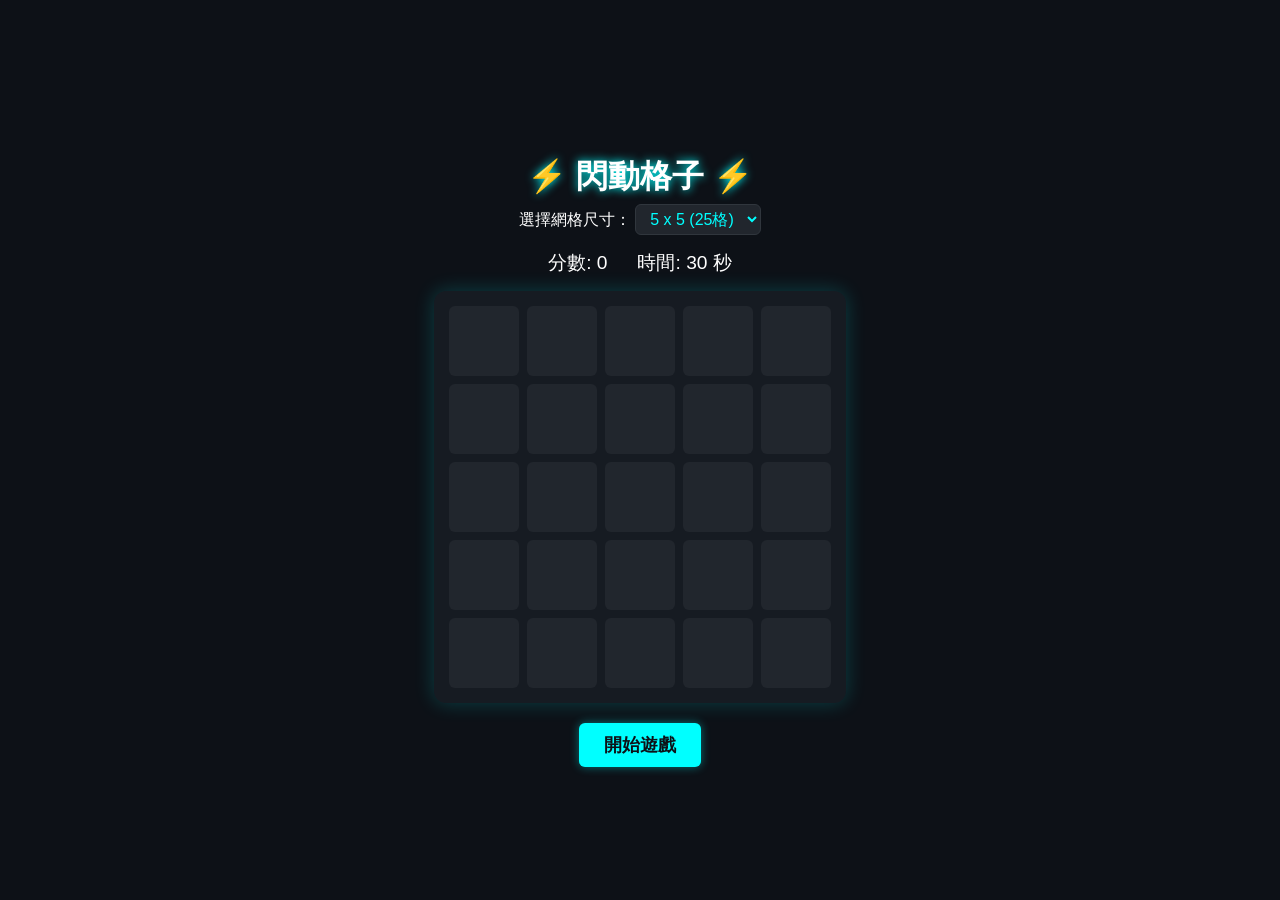
==== index.html @ ec5844a6 "Gemini Vibe Coding test, a very first version of CyberCube." ====
<!DOCTYPE html>
<html lang="zh-TW">
<head>
    <meta charset="UTF-8">
    <meta name="viewport" content="width=device-width, initial-scale=1.0">
    <title>動態網格閃動格子 (CyberCube)</title>
    <link rel="stylesheet" href="style.css">
</head>
<body>

    <h1>⚡ 閃動格子 ⚡</h1>
    
    <div class="settings">
        <label for="gridSizeSelect">選擇網格尺寸：</label>
        <select id="gridSizeSelect">
            <option value="4x4">4 x 4 (16格)</option>
            <option value="5x5" selected>5 x 5 (25格)</option>
            <option value="6x6">6 x 6 (36格)</option>
            <option value="7x7">7 x 7 (49格)</option>
            <option value="8x8">8 x 8 (64格)</option>
        </select>
    </div>

    <div class="scoreboard">
        <div>分數: <span id="score">0</span></div>
        <div>時間: <span id="timer">30</span> 秒</div>
    </div>

    <div class="grid-container" id="grid"></div>

    <div class="controls">
        <button id="startBtn">開始遊戲</button>
    </div>

    <!-- 載入模組化 JS -->
    <script type="module">
        import CyberCube from './CyberCube.js';

        // 初始化遊戲實例
        const game = new CyberCube({
            gridContainerId: 'grid',
            scoreId: 'score',
            timerId: 'timer',
            startBtnId: 'startBtn',
            sizeSelectId: 'gridSizeSelect'
        });
    </script>
</body>
</html>
---- style.css ----
body {
    background-color: #0d1117;
    color: #ffffff;
    font-family: 'Segoe UI', Tahoma, Geneva, Verdana, sans-serif;
    display: flex;
    flex-direction: column;
    align-items: center;
    justify-content: center;
    min-height: 100vh;
    margin: 0;
    overflow: auto;
}

h1 {
    margin-bottom: 5px;
    text-shadow: 0 0 10px #00ffff;
}

.scoreboard {
    display: flex;
    gap: 30px;
    font-size: 1.2rem;
    margin-bottom: 15px;
}

/* 設定控制選項列 */
.settings {
    margin-bottom: 15px;
    font-size: 1rem;
}

.settings select {
    background-color: #21262d;
    color: #00ffff;
    border: 1px solid #30363d;
    padding: 5px 10px;
    border-radius: 6px;
    font-size: 1rem;
    outline: none;
    cursor: pointer;
}

.grid-container {
    display: grid;
    /* 動態讀取變數來決定幾欄幾列 */
    grid-template-columns: repeat(var(--grid-cols), 70px);
    grid-template-rows: repeat(var(--grid-rows), 70px);
    gap: 8px;
    background-color: #161b22;
    padding: 15px;
    border-radius: 12px;
    box-shadow: 0 0 20px rgba(0, 255, 255, 0.2);
}

.cell {
    background-color: #21262d;
    border-radius: 6px;
    cursor: pointer;
    transition: background-color 0.15s, box-shadow 0.15s;
}

.cell.blue {
    background-color: #00d2ff;
    box-shadow: 0 0 12px #00d2ff;
}

.cell.red {
    background-color: #ff4757;
    box-shadow: 0 0 12px #ff4757;
}

.cell.green {
    background-color: #2ed573;
    box-shadow: 0 0 12px #2ed573;
}

.controls {
    margin-top: 20px;
}

button {
    background-color: #00ffff;
    color: #0d1117;
    border: none;
    padding: 10px 25px;
    font-size: 1.1rem;
    font-weight: bold;
    border-radius: 6px;
    cursor: pointer;
    box-shadow: 0 0 10px rgba(0, 255, 255, 0.4);
    transition: 0.2s;
}

button:hover:not(:disabled) {
    background-color: #fff;
    box-shadow: 0 0 15px #fff;
}

button:disabled {
    background-color: #484f58;
    color: #8b949e;
    cursor: not-allowed;
    box-shadow: none;
}
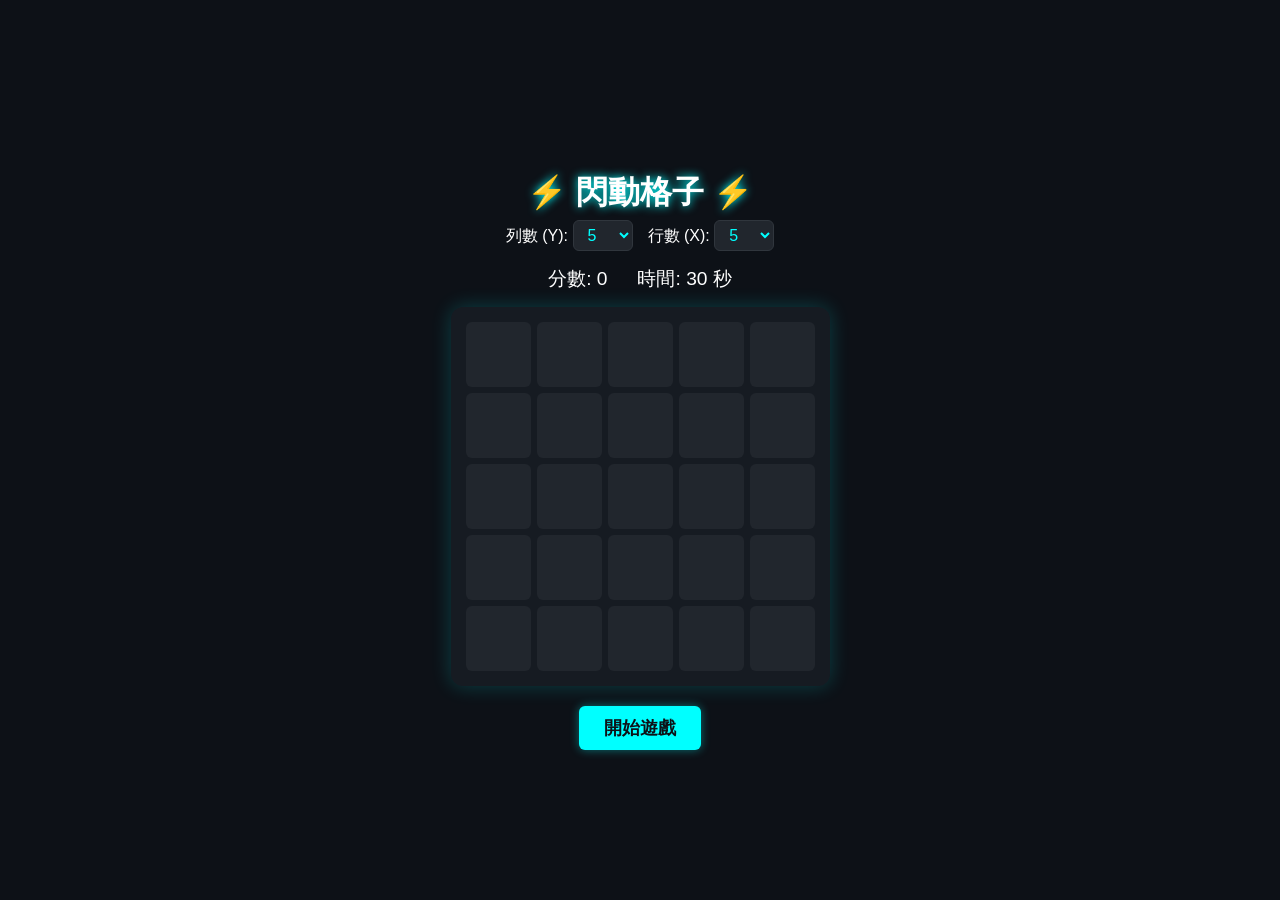
==== commit fb029dbd: "建立 cell 物件類別" ====
--- a/index.html
+++ b/index.html
@@ -3,7 +3,7 @@
 <head>
     <meta charset="UTF-8">
     <meta name="viewport" content="width=device-width, initial-scale=1.0">
-    <title>動態網格閃動格子 (CyberCube)</title>
+    <title>自定義網格閃動格子 (CyberCube)</title>
     <link rel="stylesheet" href="style.css">
 </head>
 <body>
@@ -11,14 +11,28 @@
     <h1>⚡ 閃動格子 ⚡</h1>
     
     <div class="settings">
-        <label for="gridSizeSelect">選擇網格尺寸：</label>
-        <select id="gridSizeSelect">
-            <option value="4x4">4 x 4 (16格)</option>
-            <option value="5x5" selected>5 x 5 (25格)</option>
-            <option value="6x6">6 x 6 (36格)</option>
-            <option value="7x7">7 x 7 (49格)</option>
-            <option value="8x8">8 x 8 (64格)</option>
-        </select>
+        <div>
+            <label for="rowsSelect">列數 (Y):</label>
+            <select id="rowsSelect">
+                <option value="5">5</option>
+                <option value="6">6</option>
+                <option value="7">7</option>
+                <option value="8">8</option>
+                <option value="9">9</option>
+                <option value="10">10</option>
+            </select>
+        </div>
+        <div>
+            <label for="colsSelect">行數 (X):</label>
+            <select id="colsSelect">
+                <option value="5">5</option>
+                <option value="6">6</option>
+                <option value="7">7</option>
+                <option value="8">8</option>
+                <option value="9">9</option>
+                <option value="10">10</option>
+            </select>
+        </div>
     </div>
 
     <div class="scoreboard">
@@ -42,7 +56,8 @@
             scoreId: 'score',
             timerId: 'timer',
             startBtnId: 'startBtn',
-            sizeSelectId: 'gridSizeSelect'
+            rowsSelectId: 'rowsSelect',
+            colsSelectId: 'colsSelect'
         });
     </script>
 </body>
--- a/style.css
+++ b/style.css
@@ -23,8 +23,10 @@
     margin-bottom: 15px;
 }
 
-/* 設定控制選項列 */
 .settings {
+    display: flex;
+    gap: 15px;
+    align-items: center;
     margin-bottom: 15px;
     font-size: 1rem;
 }
@@ -42,10 +44,9 @@
 
 .grid-container {
     display: grid;
-    /* 動態讀取變數來決定幾欄幾列 */
-    grid-template-columns: repeat(var(--grid-cols), 70px);
-    grid-template-rows: repeat(var(--grid-rows), 70px);
-    gap: 8px;
+    grid-template-columns: repeat(var(--grid-cols), 65px);
+    grid-template-rows: repeat(var(--grid-rows), 65px);
+    gap: 6px;
     background-color: #161b22;
     padding: 15px;
     border-radius: 12px;
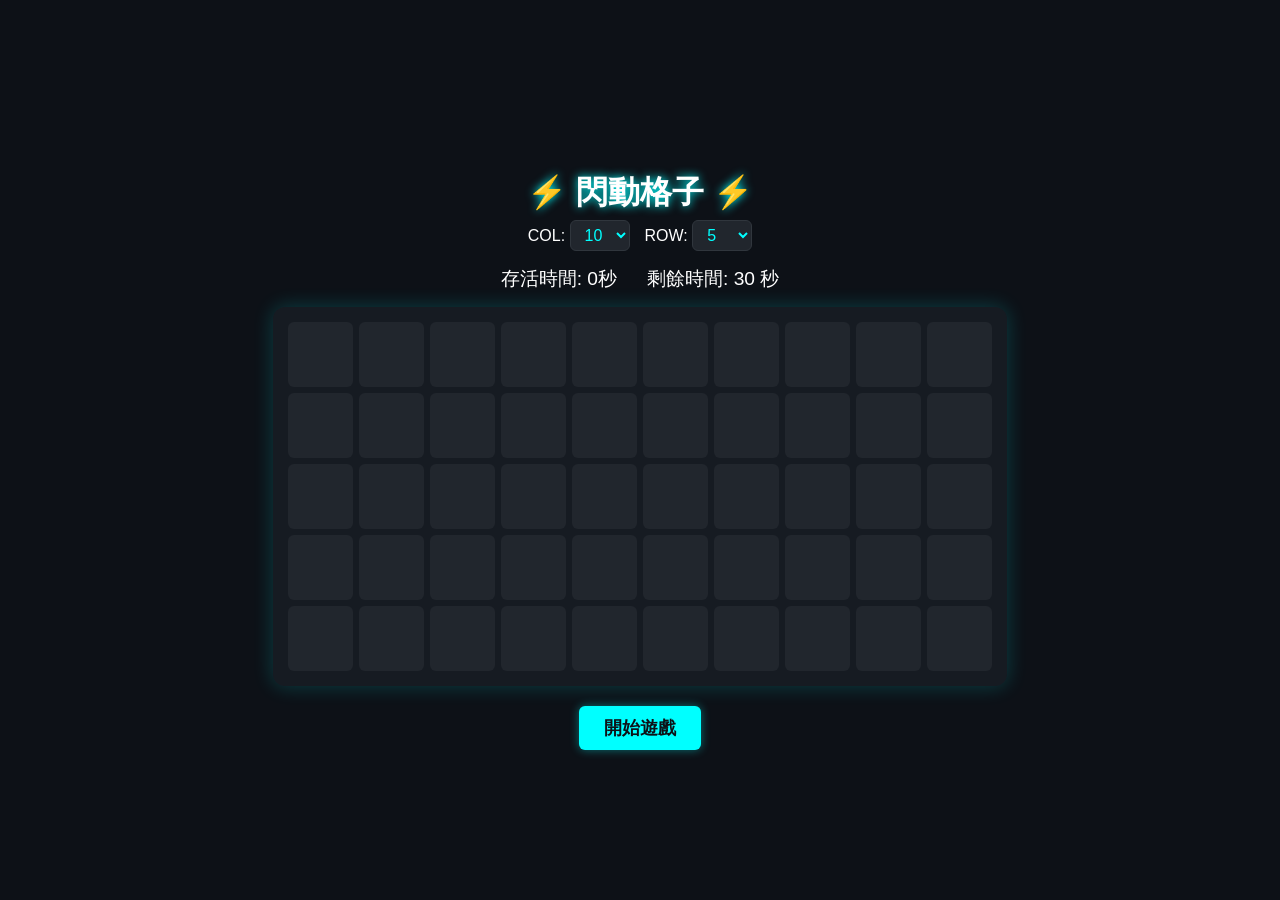
==== commit f3b9ea26: "修改計分規則" ====
--- a/index.html
+++ b/index.html
@@ -12,19 +12,19 @@
     
     <div class="settings">
         <div>
-            <label for="rowsSelect">列數 (Y):</label>
-            <select id="rowsSelect">
+            <label for="colsSelect">COL:</label>
+            <select id="colsSelect">
+                <option value="10">10</option>
+                <option value="9">9</option>
+                <option value="8">8</option>
+                <option value="7">7</option>
+                <option value="6">6</option>
                 <option value="5">5</option>
-                <option value="6">6</option>
-                <option value="7">7</option>
-                <option value="8">8</option>
-                <option value="9">9</option>
-                <option value="10">10</option>
             </select>
         </div>
         <div>
-            <label for="colsSelect">行數 (X):</label>
-            <select id="colsSelect">
+            <label for="rowsSelect">ROW:</label>
+            <select id="rowsSelect">
                 <option value="5">5</option>
                 <option value="6">6</option>
                 <option value="7">7</option>
@@ -36,8 +36,8 @@
     </div>
 
     <div class="scoreboard">
-        <div>分數: <span id="score">0</span></div>
-        <div>時間: <span id="timer">30</span> 秒</div>
+        <div>存活時間: <span id="score">0</span>秒</div>
+        <div>剩餘時間: <span id="timer">30</span> 秒</div>
     </div>
 
     <div class="grid-container" id="grid"></div>
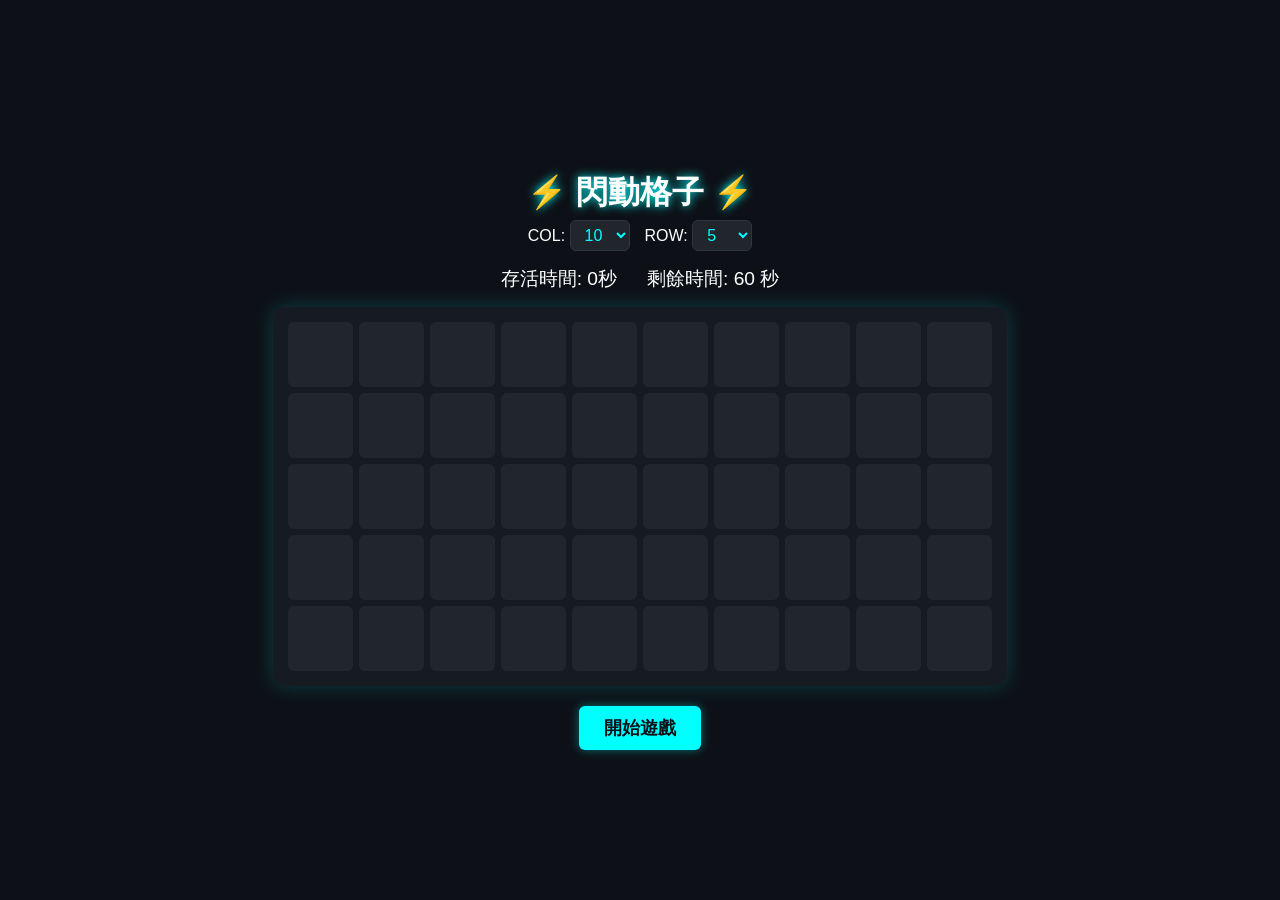
==== commit e51f0feb: "修正變數命名" ====
--- a/index.html
+++ b/index.html
@@ -36,8 +36,8 @@
     </div>
 
     <div class="scoreboard">
-        <div>存活時間: <span id="score">0</span>秒</div>
-        <div>剩餘時間: <span id="timer">30</span> 秒</div>
+        <div>存活時間: <span id="time_exist">0</span>秒</div>
+        <div>剩餘時間: <span id="time_left">60</span> 秒</div>
     </div>
 
     <div class="grid-container" id="grid"></div>
@@ -53,8 +53,8 @@
         // 初始化遊戲實例
         const game = new CyberCube({
             gridContainerId: 'grid',
-            scoreId: 'score',
-            timerId: 'timer',
+            scoreId: 'time_exist',
+            timerId: 'time_left',
             startBtnId: 'startBtn',
             rowsSelectId: 'rowsSelect',
             colsSelectId: 'colsSelect'
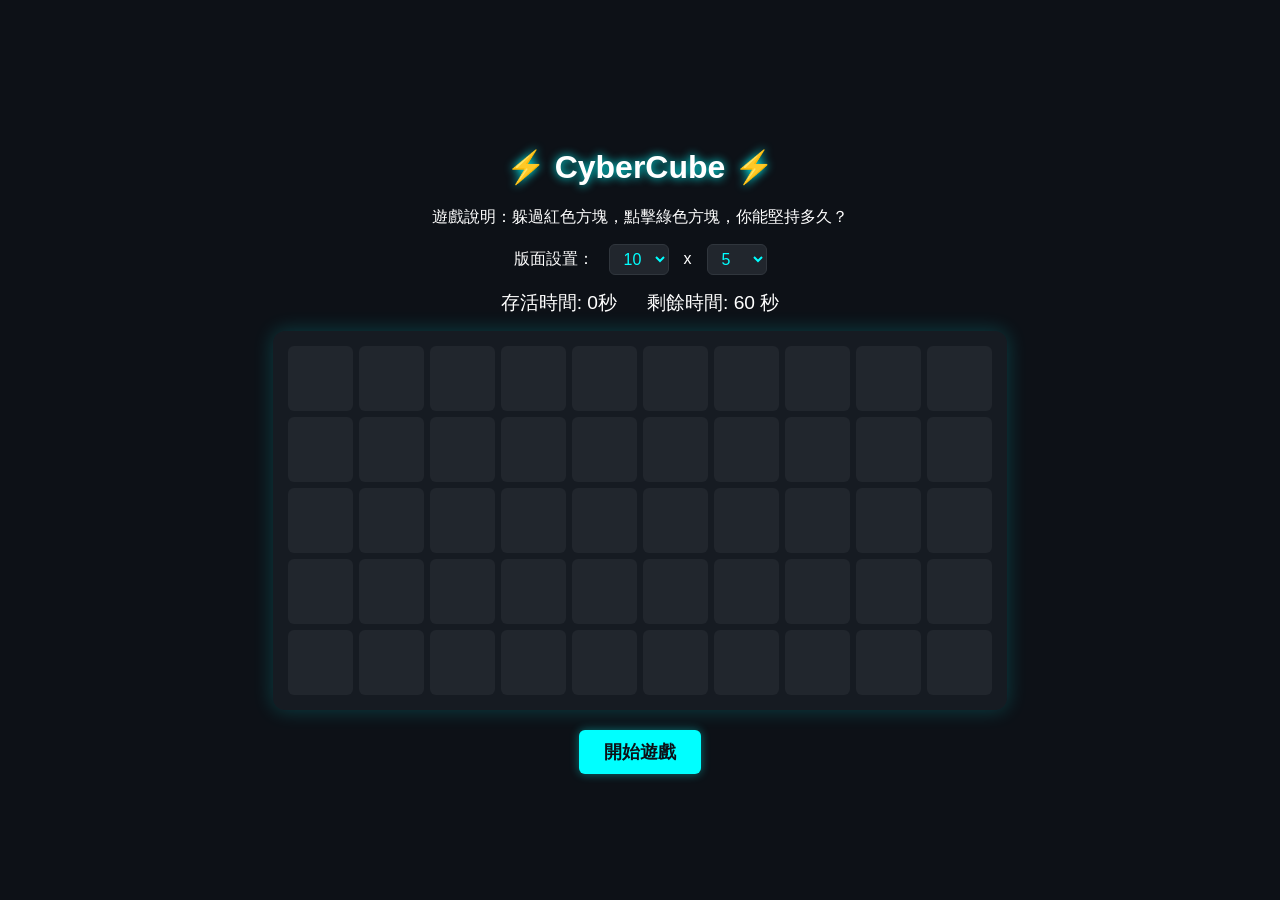
==== commit db2b17ff: "加入遊戲說明，調整介面" ====
--- a/index.html
+++ b/index.html
@@ -3,16 +3,20 @@
 <head>
     <meta charset="UTF-8">
     <meta name="viewport" content="width=device-width, initial-scale=1.0">
-    <title>自定義網格閃動格子 (CyberCube)</title>
+    <title>CyberCube</title>
     <link rel="stylesheet" href="style.css">
 </head>
 <body>
 
-    <h1>⚡ 閃動格子 ⚡</h1>
+    <h1>⚡ CyberCube ⚡</h1>
     
+    <div class="instructions">
+        <p>遊戲說明：躲過紅色方塊，點擊綠色方塊，你能堅持多久？</p>
+    </div>
+
     <div class="settings">
+        <span>版面設置：</span>
         <div>
-            <label for="colsSelect">COL:</label>
             <select id="colsSelect">
                 <option value="10">10</option>
                 <option value="9">9</option>
@@ -22,8 +26,8 @@
                 <option value="5">5</option>
             </select>
         </div>
+        <span>x</span>
         <div>
-            <label for="rowsSelect">ROW:</label>
             <select id="rowsSelect">
                 <option value="5">5</option>
                 <option value="6">6</option>
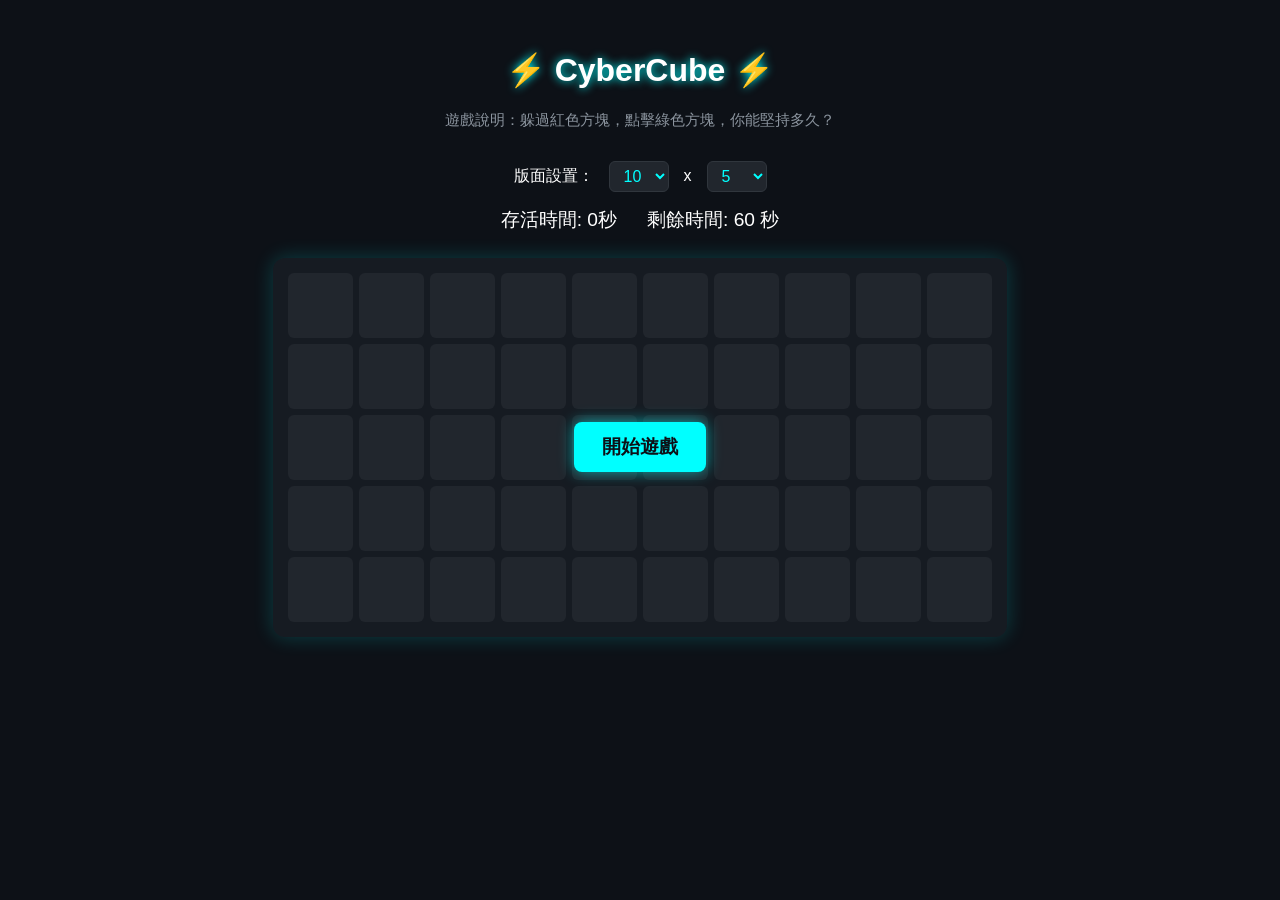
==== commit a975fb13: "調整遊戲版面" ====
--- a/index.html
+++ b/index.html
@@ -44,10 +44,10 @@
         <div>剩餘時間: <span id="time_left">60</span> 秒</div>
     </div>
 
-    <div class="grid-container" id="grid"></div>
-
-    <div class="controls">
-        <button id="startBtn">開始遊戲</button>
+    <!-- 包覆遊戲面板與按鈕的外層容器 -->
+    <div class="game-wrapper">
+        <div class="grid-container" id="grid"></div>
+        <button id="startBtn" class="overlay-start-btn">開始遊戲</button>
     </div>
 
     <!-- 載入模組化 JS -->
--- a/style.css
+++ b/style.css
@@ -5,15 +5,24 @@
     display: flex;
     flex-direction: column;
     align-items: center;
-    justify-content: center;
+    justify-content: flex-start;
     min-height: 100vh;
     margin: 0;
+    padding-top: 30px;
+    padding-bottom: 60px; /* 讓網頁底部留下空間 */
+    box-sizing: border-box;
     overflow: auto;
 }
 
 h1 {
     margin-bottom: 5px;
     text-shadow: 0 0 10px #00ffff;
+}
+
+.instructions {
+    margin-bottom: 15px;
+    font-size: 0.95rem;
+    color: #8b949e;
 }
 
 .scoreboard {
@@ -40,6 +49,13 @@
     font-size: 1rem;
     outline: none;
     cursor: pointer;
+}
+
+/* 遊戲面板外層容器（負責提供按鈕定位基準） */
+.game-wrapper {
+    position: relative;
+    display: inline-block;
+    margin-top: 10px;
 }
 
 .grid-container {
@@ -75,31 +91,33 @@
     box-shadow: 0 0 12px #2ed573;
 }
 
-.controls {
-    margin-top: 20px;
-}
-
-button {
+/* 疊在遊戲面板正中央的按鈕樣式 */
+.overlay-start-btn {
+    position: absolute;
+    top: 50%;
+    left: 50%;
+    transform: translate(-50%, -50%);
+    z-index: 10;
     background-color: #00ffff;
     color: #0d1117;
     border: none;
-    padding: 10px 25px;
-    font-size: 1.1rem;
+    padding: 12px 28px;
+    font-size: 1.2rem;
     font-weight: bold;
-    border-radius: 6px;
+    border-radius: 8px;
     cursor: pointer;
-    box-shadow: 0 0 10px rgba(0, 255, 255, 0.4);
-    transition: 0.2s;
+    box-shadow: 0 0 15px rgba(0, 255, 255, 0.6);
+    transition: all 0.2s ease;
 }
 
-button:hover:not(:disabled) {
+.overlay-start-btn:hover:not(:disabled) {
     background-color: #fff;
-    box-shadow: 0 0 15px #fff;
+    box-shadow: 0 0 20px #fff;
 }
 
-button:disabled {
-    background-color: #484f58;
-    color: #8b949e;
+.overlay-start-btn:disabled {
+    opacity: 0;
+    pointer-events: none;
     cursor: not-allowed;
     box-shadow: none;
 }
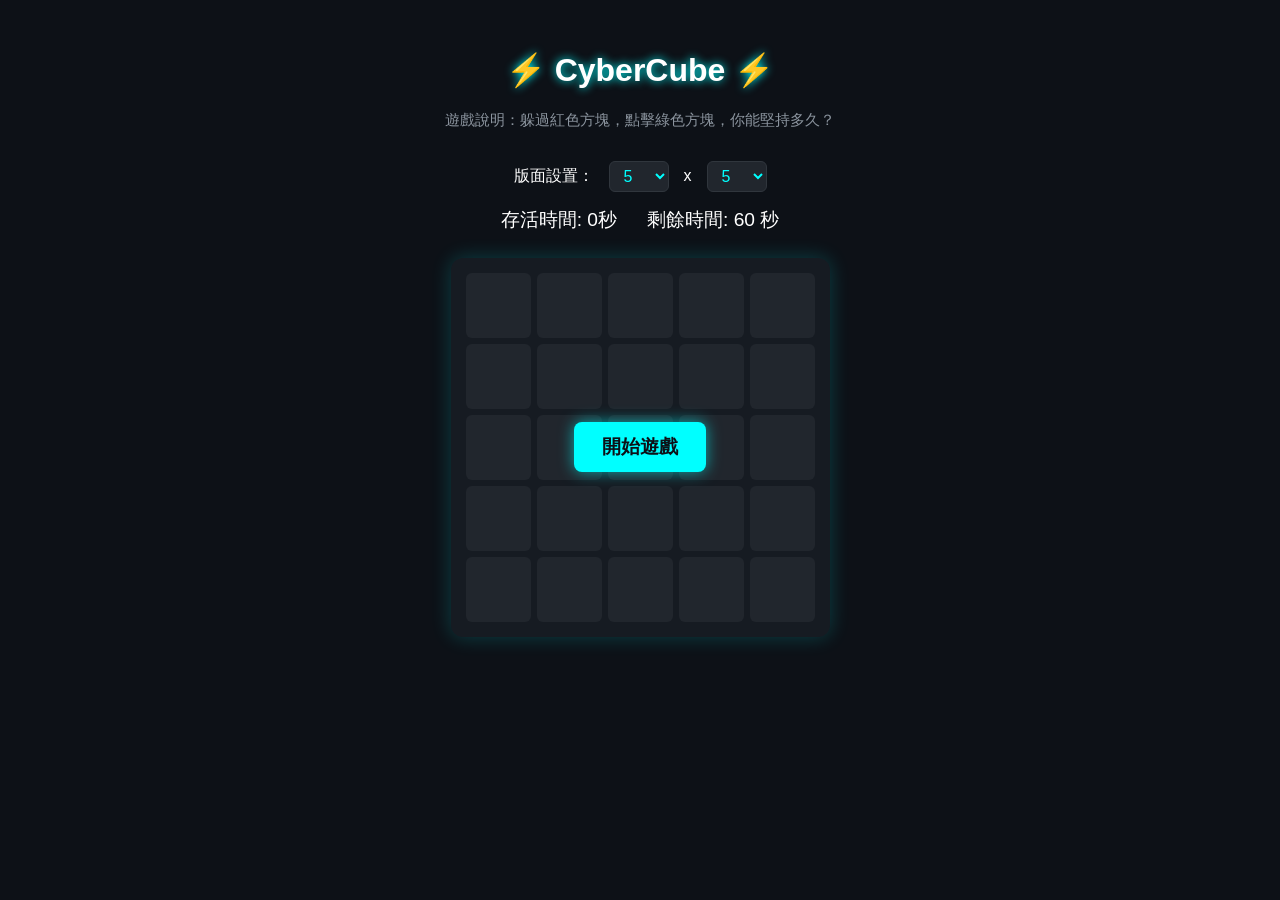
==== commit dbde0977: "改default，讓手機螢幕上好看一點" ====
--- a/index.html
+++ b/index.html
@@ -18,12 +18,12 @@
         <span>版面設置：</span>
         <div>
             <select id="colsSelect">
+                <option value="5">5</option>
+                <option value="6">6</option>
+                <option value="7">7</option>
+                <option value="8">8</option>
+                <option value="9">9</option>
                 <option value="10">10</option>
-                <option value="9">9</option>
-                <option value="8">8</option>
-                <option value="7">7</option>
-                <option value="6">6</option>
-                <option value="5">5</option>
             </select>
         </div>
         <span>x</span>
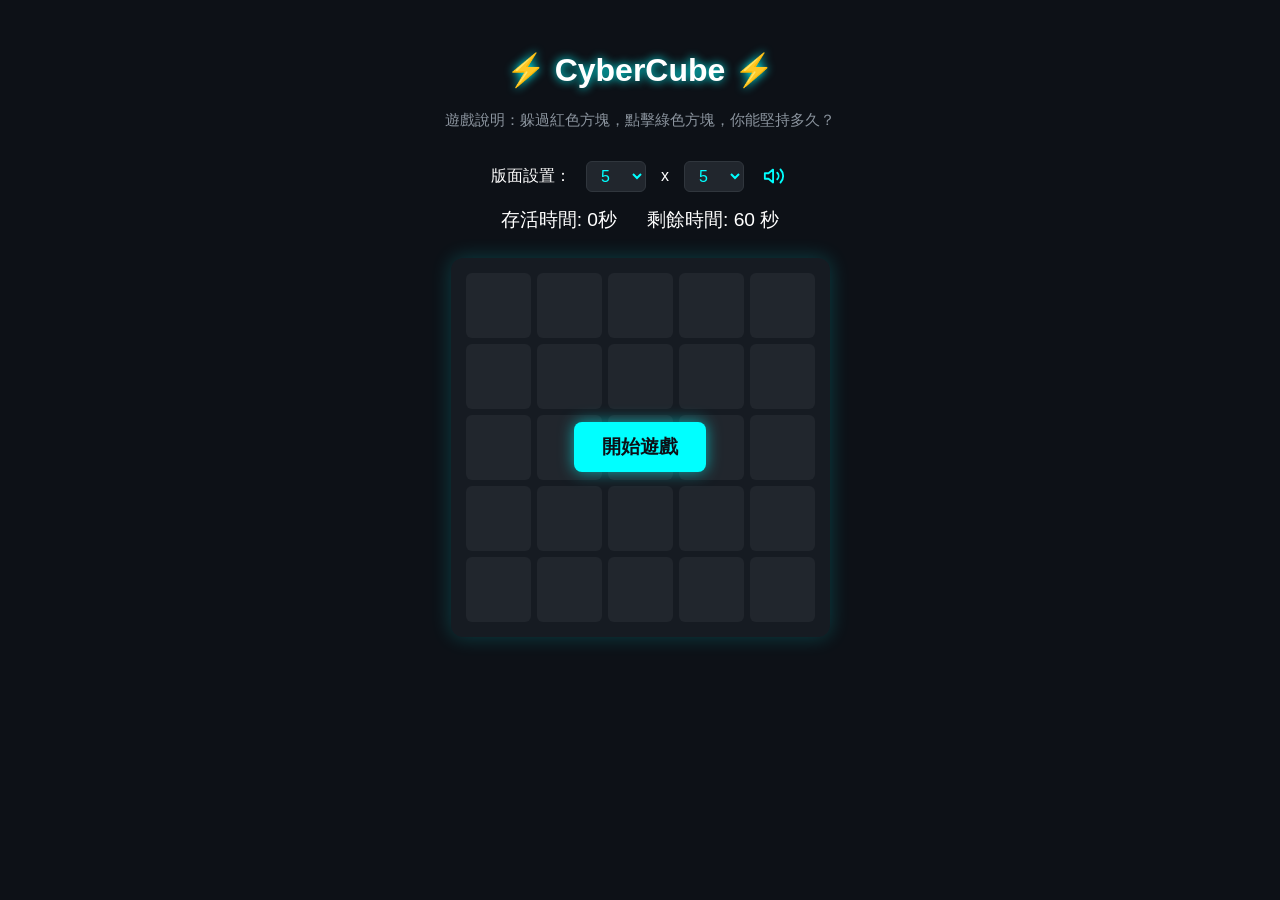
==== commit 8e9bd0d3: "加入背景音樂的靜音控制" ====
--- a/index.html
+++ b/index.html
@@ -4,7 +4,7 @@
     <meta charset="UTF-8">
     <meta name="viewport" content="width=device-width, initial-scale=1.0">
     <title>CyberCube</title>
-    <link rel="stylesheet" href="style.css">
+    <link rel="stylesheet" href="style.css?v=4">
 </head>
 <body>
 
@@ -37,6 +37,13 @@
                 <option value="10">10</option>
             </select>
         </div>
+        <!-- 純 SVG 喇叭圖示按鈕 -->
+        <button id="muteBtn" class="mute-icon-btn" title="切換音樂靜音">
+            <svg id="volumeIcon" viewBox="0 0 24 24" width="22" height="22" stroke="currentColor" stroke-width="2" fill="none" stroke-linecap="round" stroke-linejoin="round">
+                <polygon points="11 5 6 9 2 9 2 15 6 15 11 19 11 5"></polygon>
+                <path d="M19.07 4.93a10 10 0 0 1 0 14.14M15.54 8.46a5 5 0 0 1 0 7.07"></path>
+            </svg>
+        </button>
     </div>
 
     <div class="scoreboard">
@@ -61,7 +68,8 @@
             timerId: 'time_left',
             startBtnId: 'startBtn',
             rowsSelectId: 'rowsSelect',
-            colsSelectId: 'colsSelect'
+            colsSelectId: 'colsSelect',
+            muteBtnId: 'muteBtn'
         });
     </script>
 </body>
--- a/style.css
+++ b/style.css
@@ -120,4 +120,25 @@
     pointer-events: none;
     cursor: not-allowed;
     box-shadow: none;
+}
+
+/* 純圖示靜音按鈕樣式 */
+.mute-icon-btn {
+    background: transparent;
+    border: none;
+    color: #00ffff;
+    cursor: pointer;
+    padding: 4px;
+    display: flex;
+    align-items: center;
+    justify-content: center;
+    border-radius: 6px;
+    transition: all 0.2s ease;
+    box-shadow: none;
+}
+
+.mute-icon-btn:hover {
+    color: #fff;
+    text-shadow: 0 0 10px #00ffff;
+    transform: scale(1.1);
 }
